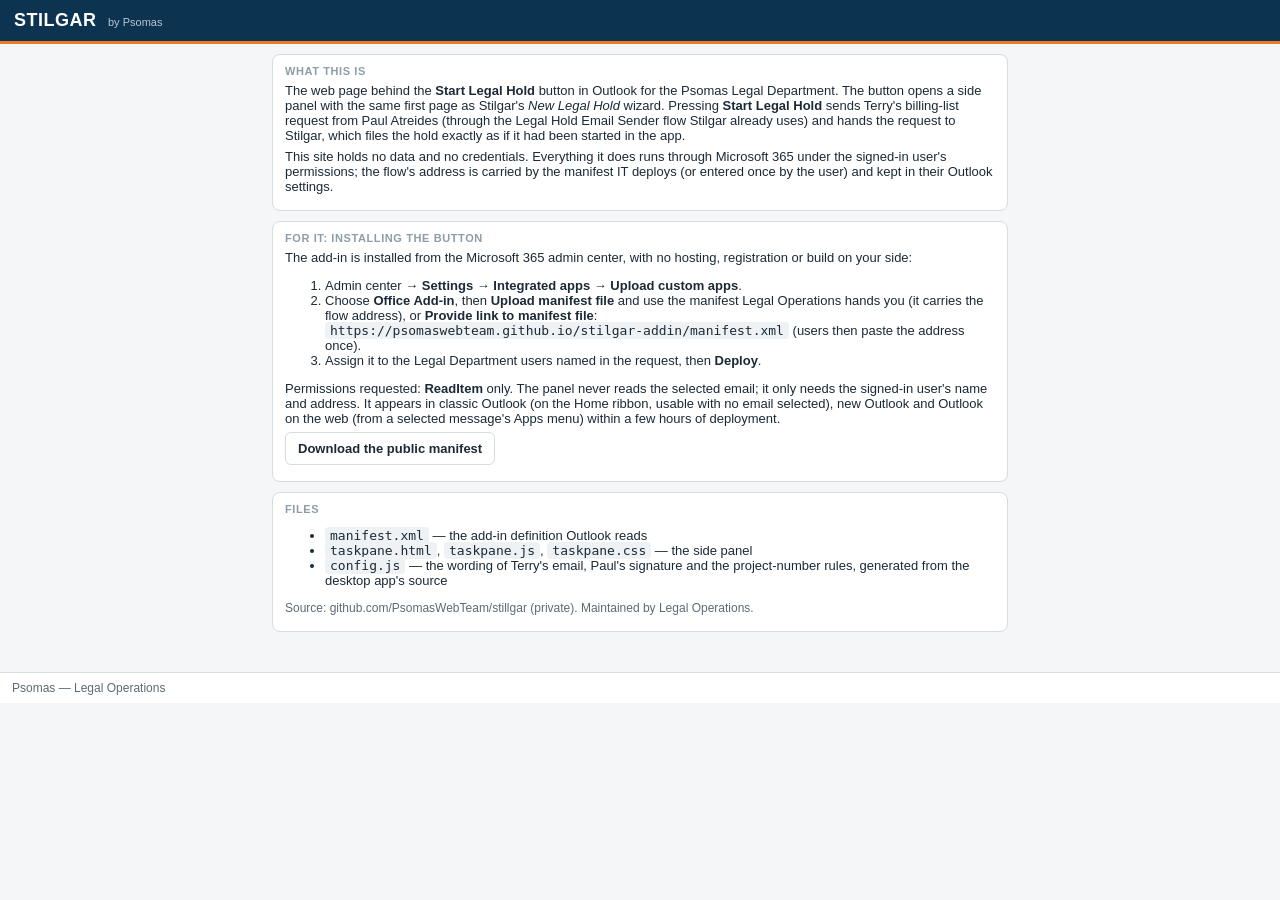
==== index.html @ 4574e117 "v2.24: Start Legal Hold from Outlook - the Stilgar add-in, the Stilgar Intake flow package, and the " ====
<!DOCTYPE html>
<html lang="en">
<head>
  <meta charset="utf-8">
  <meta name="viewport" content="width=device-width, initial-scale=1">
  <title>Stilgar by Psomas — Outlook button</title>
  <link rel="stylesheet" href="taskpane.css">
  <style> main { max-width: 760px; margin: 0 auto; padding-bottom: 30px; } code { background: #EEF2F4; padding: 1px 5px; border-radius: 4px; } footer { position: static; } </style>
</head>
<body>
  <header class="band"><div class="wordmark">STILGAR <span class="by">by Psomas</span></div></header>
  <div class="accent"></div>
  <main>
    <section class="card">
      <h2>What this is</h2>
      <p>The web page behind the <b>Start Legal Hold</b> button in Outlook for the Psomas Legal Department. The button opens a side panel with the same first page as Stilgar's <i>New Legal Hold</i> wizard. Pressing <b>Start Legal Hold</b> sends Terry's billing-list request from Paul Atreides (through the Legal Hold Email Sender flow Stilgar already uses) and hands the request to Stilgar, which files the hold exactly as if it had been started in the app.</p>
      <p>This site holds no data and no credentials. Everything it does runs through Microsoft 365 under the signed-in user's permissions; the flow's address is carried by the manifest IT deploys (or entered once by the user) and kept in their Outlook settings.</p>
    </section>
    <section class="card">
      <h2>For IT: installing the button</h2>
      <p>The add-in is installed from the Microsoft 365 admin center, with no hosting, registration or build on your side:</p>
      <ol>
        <li>Admin center → <b>Settings → Integrated apps → Upload custom apps</b>.</li>
        <li>Choose <b>Office Add-in</b>, then <b>Upload manifest file</b> and use the manifest Legal Operations hands you (it carries the flow address), or <b>Provide link to manifest file</b>:<br><code>https://psomaswebteam.github.io/stilgar-addin/manifest.xml</code> (users then paste the address once).</li>
        <li>Assign it to the Legal Department users named in the request, then <b>Deploy</b>.</li>
      </ol>
      <p>Permissions requested: <b>ReadItem</b> only. The panel never reads the selected email; it only needs the signed-in user's name and address. It appears in classic Outlook (on the Home ribbon, usable with no email selected), new Outlook and Outlook on the web (from a selected message's Apps menu) within a few hours of deployment.</p>
      <p><a class="linkbtn" href="manifest.xml" download>Download the public manifest</a></p>
    </section>
    <section class="card">
      <h2>Files</h2>
      <ul>
        <li><code>manifest.xml</code> — the add-in definition Outlook reads</li>
        <li><code>taskpane.html</code>, <code>taskpane.js</code>, <code>taskpane.css</code> — the side panel</li>
        <li><code>config.js</code> — the wording of Terry's email, Paul's signature and the project-number rules, generated from the desktop app's source</li>
      </ul>
      <p class="muted small">Source: github.com/PsomasWebTeam/stillgar (private). Maintained by Legal Operations.</p>
    </section>
  </main>
  <footer>Psomas — Legal Operations</footer>
</body>
</html>
---- taskpane.css ----
/* Psomas palette (Style Guide V4.1): Pacific Blue anchors, California Poppy accents */
:root {
  --navy: #0C3350; --navy-hover: #174A73; --poppy: #EA7B24; --anon: #8D9DA6; --sky: #E3E9EA;
  --bg: #F4F6F8; --card: #FFFFFF; --border: #D5DDE0; --panel: #EEF2F4; --text: #1B2A36; --muted: #5C6B76;
  --ok-bg: #E1F1EF; --ok-tx: #00695F; --warn-bg: #FFF4D6; --warn-tx: #8A5A00; --err-bg: #FBE4E4; --err-tx: #B3261E;
  --info-bg: #E3EDF8; --test-bg: #FDE2CC; --test-tx: #8A3B00; --blue: #1F6FB2; --blue-hover: #2A82CC;
}
* { box-sizing: border-box; }
html, body { margin: 0; padding: 0; background: var(--bg); color: var(--text);
  font-family: "Segoe UI", Aptos, Arial, sans-serif; font-size: 13px; }
.band { background: var(--navy); color: #fff; padding: 10px 14px; display: flex; flex-wrap: wrap; align-items: center; gap: 8px; }
.wordmark { font-weight: 700; font-size: 18px; letter-spacing: .5px; }
.wordmark .by { font-weight: 400; font-size: 11px; color: #B9C7D1; margin-left: 6px; letter-spacing: 0; }
.accent { height: 3px; background: var(--poppy); }
main { padding: 10px 12px 60px; }
footer { position: fixed; left: 0; right: 0; bottom: 0; background: var(--card); border-top: 1px solid var(--border);
  padding: 8px 12px; font-size: 12px; color: var(--muted); }
footer a { color: var(--navy); text-decoration: none; font-weight: 600; }
.hidden { display: none !important; }
.card { background: var(--card); border: 1px solid var(--border); border-radius: 8px; padding: 10px 12px; margin-bottom: 10px; }
.cardhead { display: flex; align-items: center; justify-content: space-between; gap: 8px; flex-wrap: wrap; }
h1 { margin: 2px 0 8px; font-size: 16px; color: var(--text); font-weight: 700; }
h2 { margin: 0 0 6px; font-size: 11px; letter-spacing: .6px; text-transform: uppercase; color: var(--anon); font-weight: 700; }
p { margin: 6px 0; }
.muted { color: var(--muted); }
.small { font-size: 12px; }
.summary { font-size: 13px; line-height: 1.4; margin: 4px 0; }
.status { border-radius: 8px; padding: 8px 10px; margin-bottom: 10px; font-size: 12.5px; border: 1px solid var(--border); background: var(--panel); }
.status.ok { background: var(--ok-bg); color: var(--ok-tx); border-color: transparent; }
.status.warn { background: var(--warn-bg); color: var(--warn-tx); border-color: transparent; }
.status.err { background: var(--err-bg); color: var(--err-tx); border-color: transparent; }
.status.busy::before { content: ""; display: inline-block; width: 11px; height: 11px; border: 2px solid var(--navy); border-right-color: transparent;
  border-radius: 50%; margin-right: 8px; vertical-align: -2px; animation: spin .9s linear infinite; }
@keyframes spin { to { transform: rotate(360deg); } }
.pill { display: inline-block; padding: 2px 9px; border-radius: 10px; font-size: 11px; font-weight: 700; }
.pill.test { background: var(--test-bg); color: var(--test-tx); }
.pill.info { background: var(--info-bg); color: var(--navy); }
.pill.neutral { background: var(--sky); color: var(--muted); }
.pill.ok { background: var(--ok-bg); color: var(--ok-tx); }
.field { display: block; margin: 8px 0; }
.field > span, .qlabel { display: block; font-weight: 700; color: var(--navy); font-size: 12.5px; margin-bottom: 3px; }
.help { color: var(--muted); font-size: 11.5px; margin: 2px 0 0; }
input[type=text], input[type=url], textarea {
  width: 100%; border: 1px solid var(--border); border-radius: 6px; padding: 7px 8px; font: inherit; color: var(--text); background: #fff; }
input:focus, textarea:focus { outline: 2px solid #3D7CB8; outline-offset: 0; border-color: transparent; }
textarea { resize: vertical; font-family: Consolas, "Segoe UI", monospace; font-size: 12px; }
.readonly { padding: 7px 8px; background: var(--panel); border-radius: 6px; }
.row { display: flex; gap: 8px; flex-wrap: wrap; margin-top: 10px; align-items: center; }
.q { margin: 8px 0 10px; }
.seg { display: inline-flex; border: 1px solid var(--border); border-radius: 6px; overflow: hidden; }
.seg-btn { font: inherit; font-weight: 600; padding: 6px 16px; border: 0; background: #fff; color: var(--text); cursor: pointer; }
.seg-btn + .seg-btn { border-left: 1px solid var(--border); }
.seg-btn.active { background: var(--navy); color: #fff; }
button, .linkbtn { font: inherit; font-weight: 600; border-radius: 6px; padding: 8px 12px; cursor: pointer; border: 1px solid var(--border);
  background: #fff; color: var(--text); text-decoration: none; display: inline-block; }
button.primary { background: var(--blue); color: #fff; border-color: var(--blue); }
button.primary:hover { background: var(--blue-hover); }
button.primary.big { padding: 10px 22px; font-size: 14px; }
button.secondary:hover, .linkbtn:hover { background: var(--sky); }
button.mini { padding: 4px 8px; font-size: 12px; font-weight: 600; }
button:disabled { opacity: .45; cursor: default; }
.problem { color: var(--err-tx); font-size: 12px; margin-top: 6px; min-height: 1em; }
.tripwire { margin-top: 10px; border-radius: 8px; padding: 8px 10px; font-weight: 700; font-size: 13px; }
.tripwire.neutral { background: var(--panel); color: var(--muted); font-weight: 400; }
.tripwire.err { background: var(--err-bg); color: var(--err-tx); }
.tripwire.warn { background: var(--warn-bg); color: var(--warn-tx); }
.tripwire.ok { background: var(--ok-bg); color: var(--ok-tx); }
.check { display: block; margin: 8px 0 2px; font-size: 13px; }
.check input { margin-right: 6px; }
.chips { display: flex; flex-wrap: wrap; gap: 6px; min-height: 8px; margin: 4px 0; }
.chip { display: inline-flex; align-items: center; gap: 6px; background: var(--info-bg); color: var(--navy); border-radius: 12px;
  padding: 3px 8px 3px 10px; font-size: 12.5px; }
.chip button { border: 0; background: transparent; padding: 0 2px; font-size: 14px; line-height: 1; color: var(--navy); cursor: pointer; }
.addrow { display: flex; gap: 6px; margin-top: 4px; }
.addrow input { flex: 1; }
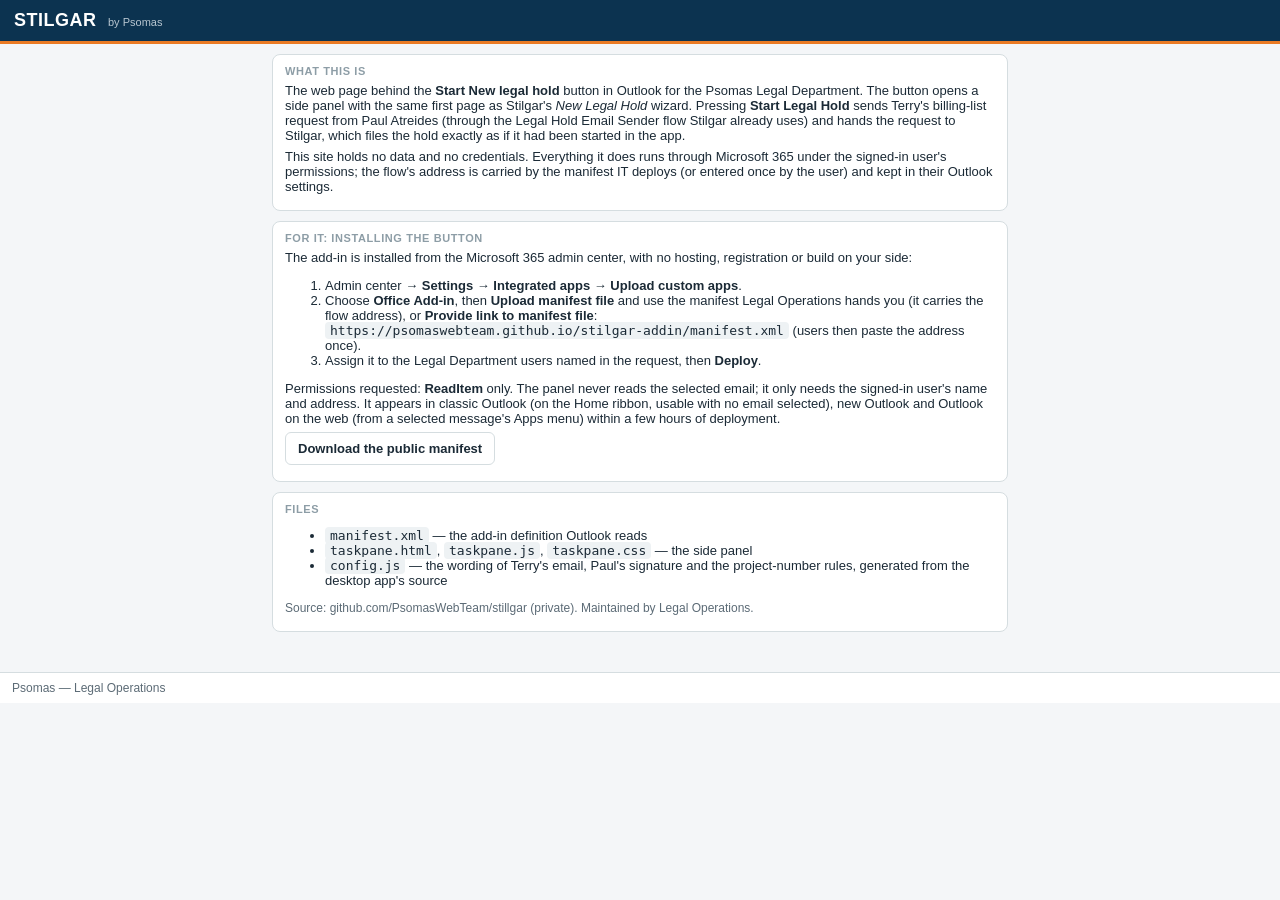
==== commit 01363c20: "Outlook button: ribbon label reads 'Start New legal hold' (Matt's wording); docs follow Co-Authored-" ====
--- a/index.html
+++ b/index.html
@@ -13,7 +13,7 @@
   <main>
     <section class="card">
       <h2>What this is</h2>
-      <p>The web page behind the <b>Start Legal Hold</b> button in Outlook for the Psomas Legal Department. The button opens a side panel with the same first page as Stilgar's <i>New Legal Hold</i> wizard. Pressing <b>Start Legal Hold</b> sends Terry's billing-list request from Paul Atreides (through the Legal Hold Email Sender flow Stilgar already uses) and hands the request to Stilgar, which files the hold exactly as if it had been started in the app.</p>
+      <p>The web page behind the <b>Start New legal hold</b> button in Outlook for the Psomas Legal Department. The button opens a side panel with the same first page as Stilgar's <i>New Legal Hold</i> wizard. Pressing <b>Start Legal Hold</b> sends Terry's billing-list request from Paul Atreides (through the Legal Hold Email Sender flow Stilgar already uses) and hands the request to Stilgar, which files the hold exactly as if it had been started in the app.</p>
       <p>This site holds no data and no credentials. Everything it does runs through Microsoft 365 under the signed-in user's permissions; the flow's address is carried by the manifest IT deploys (or entered once by the user) and kept in their Outlook settings.</p>
     </section>
     <section class="card">
